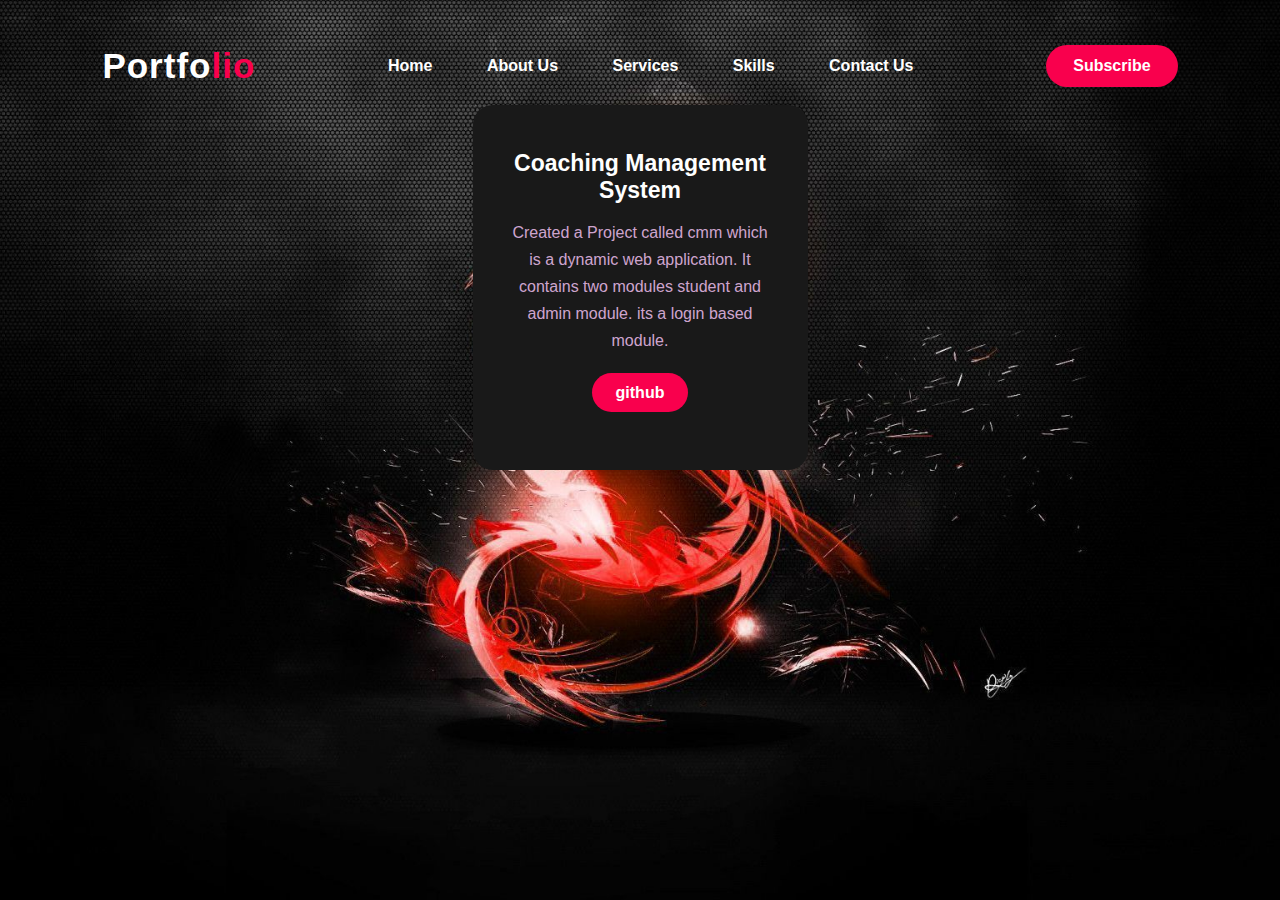
==== projects.html @ 12c4c5e6 "My Personal Portfolio" ====
<!DOCTYPE html>
<html lang="en">
<head>
    <meta charset="UTF-8">
    <meta http-equiv="X-UA-Compatible" content="IE=edge">
    <meta name="viewport" content="width=device-width, initial-scale=1.0">
    <link rel="stylesheet" href="style.css">
    <link rel="stylesheet" href="style2.css">
    <link rel="icon" href="images/favicon.png">
    <title>Document</title>
</head>
<body>
    <div class="hero2">
		<nav>
			<h2 class="logo">Portfo<span>lio</span></h2>
			<ul>
				<li><a href="index.html">Home</a></li>
				<li><a href="#">About Us</a></li>
				<li><a href="#">Services</a></li>
				<li><a href="Programming.html">Skills</a></li>
				<li><a href="#">Contact Us</a></li>
			</ul>
			<a href="#" class="btn">Subscribe</a>
		</nav>

		<div class="box">
			<div class="card">
				<i class="fas fa-bars"></i>
				<h5 > Coaching Management System </h5>
				<div class="pra">
					<p>Created a Project called cmm which is a dynamic web application.
                        It contains two modules student and admin module.
                        its a login based module.
                    </p>
					<p style="text-align: center;">
						<a class="button" href="https://github.com/Ashu2094/CMS_CRUD_WEB_APP">github</a>
					</p>
				</div>
			</div>


	</div>

    
</body>
</html>
---- style.css ----
*{
	padding: 0;
	margin: 0;
	font-family: 'Josefin Sans', sans-serif;
	box-sizing: border-box;
}
.hero{
	height: 100vh;
	width: 100%;
	background-image: url('images/wallpaper2you_355991.jpg');
	background-size: cover;
	background-position: center;
}
nav{
	 display: flex;                   /* FLEX PROPERTY : to align Nav bar horizontally*/
	align-items: center;
	justify-content: space-between;		/* With its flex property ert conatiner the items will have space between them */
	padding-top: 45px;
	padding-left: 8%;
	padding-right: 8%;
}
.logo{
	color: white;
	font-size: 35px;
	letter-spacing: 1px;
	cursor: pointer;
}
span{
	color: #f9004d;
}
nav ul li{
	list-style-type: none;           /* nav bar so no listing like a b c d or 1 2 3 4 or dots anything  */		
	display: inline-block;			/* ....  */
	padding: 10px  25px;
}
nav ul li a{
	color: white;
	text-decoration: none;				/* no decoration like like or something  */
	font-weight: bold;					/* Bolder Font */
	text-transform: capitalize;			/* capitalize	Transforms the first character of each word to uppercase */
}
nav ul li a:hover{
	color: #f9004d;
	transition: .4s;					/* ....  */
}
.btn{
	background-color:#f9004d;
	color: white;
	text-decoration: none;
	border: 2px solid transparent;
	font-weight: bold;
	padding: 10px 25px;
	border-radius: 30px;
	transition: transform .4s;    /* just tranformation in .4 sec  */
}
.btn:hover{
	transform: scale(1.2);				/*  increases or decreases the size of an element (according to the parameters given for the width and height).  */
}
.content{
	position: absolute;      
	top: 50%;
	left:8%;
	transform: translateY(-50%);       /*  method moves an element from its current position (according to the parameters given for the X-axis and the Y-axis).  MOre like marquee tools*/

}
h1{
	color: white;
	margin: 20px 0px 20px;
	font-size: 75px;
}
h3{
	color: white;
	font-size: 25px;
	margin-bottom: 50px;
}
h4{
	color: #fcfc;
	letter-spacing: 2px;
	font-size: 20px;
}
.letstalk form{
	width: 380px;
	max-width: 100%;
	position: relative;          /* is positioned relative to its normal position.
	that is wrt to its originall position  */
}
.letstalk form input:first-child{
	display: inline-block;
	width: 100%;
	padding: 14px 130px 14px 15px;
	border: 2px solid #f9004d;
	outline: none;
	border-radius: 30px;
}
.letstalk form input:last-child{
	position: absolute;										/*  is positioned relative to the nearest positioned ancestor   */
	display: inline-block;
	outline: none;
	border: none;
	padding: 10px 30px;
	border-radius: 30px;
	background-color:#f9004d;
	color: white;
	box-shadow: 0px 0px 5px #000, 0px 0px 15px #858585;      /* attaches one or more shadows to an element.  */
	top: 6px;
	right: 6px; 
}

.about{
	width: 100%;
	padding: 100px 0px;
	background-color: #191919;
}
.about img{
	height: auto;
	width: 430px;
}
.about-text{
	width: 550px;
}
.main{
	width: 1130px;
	max-width: 95%;
	margin: 0 auto;
	display: flex;
	align-items: center;				/* ....property specifies the default alignment for items inside the flexible container.  */
	justify-content: space-around;     /*	Items will have space before, between, and after them  */
}
.about-text h2{
	color: white;
	font-size: 75px;
	text-transform: capitalize;			/* ....  */
	margin-bottom: 20px;
}
.about-text h5{
	color: white;
	letter-spacing: 2px;
	font-size: 22px;
	margin-bottom: 25px;
	text-transform: capitalize;
}
.about-text p{
	color: #fcfc;
	letter-spacing: 1px;
	line-height: 28px;			/* The line-height property specifies the height of a line. or say simply between them  */
	font-size: 18px;
	margin-bottom: 45px;
}
button{
	background-color:#f9004d;
	color: white;
	text-decoration: none;
	border: 2px solid transparent;
	font-weight: bold;
	padding: 13px 30px;
	border-radius: 30px;
	transition: .4s; 
}
button:hover{
	background-color: transparent;
	border: 2px solid #f9004d;
	cursor: pointer;
}

.service{
	background: #101010;
	width: 100%;
	padding: 100px 0px;
}
.title h2{
	color: white;
	font-size: 75px;
	width: 1130px;
	margin: 30px auto;
	text-align: center;
}
.box{
	display: flex;
	justify-content: center;
	align-items: center;
	min-height: 400px;			/* set hight of container  */
}
.card{
	height: 365px;
	width: 335px;
	padding: 20px 35px;
	background: #191919;
	border-radius: 20px;
	margin: 15px;
	position: relative;
	overflow: hidden;
	text-align: center;
}
.card i{
	font-size: 50px;
	display: block;
	text-align: center;
	margin: 25px 0px;
	color: #f9004d;

}
h5{
	color: white;
	font-size: 23px;
	margin-bottom: 15px;
}
.pra p{
	color: #fcfc;
	font-size: 16px;
	line-height: 27px;
	margin-bottom: 25px;
}
.card .button{
	background-color:#f9004d;
	color: white;
	text-decoration: none;
	border: 2px solid transparent;
	font-weight: bold;
	padding: 9px 22px;
	border-radius: 30px;
	transition: .4s; 
}
.card .button:hover{
	background-color: transparent;
	border: 2px solid #f9004d;
	cursor: pointer;
}
.contact-me{
	width: 100%;
	height: 290px;
	background: #191919;
	display: flex;
	align-items: center;
	flex-direction: column;					/* The flexible items are displayed vertically, as a column  */
	justify-content: center;				/* ....  */
}
.contact-me p{
	color: white;
	font-size: 30px;
	font-weight: bold;
	margin-bottom: 25px;
}
.contact-me .button-two{
	background-color:#f9004d;
	color: white;
	text-decoration: none;
	border: 2px solid transparent;
	font-weight: bold;
	padding: 13px 30px;
	border-radius: 30px;
	transition: .4s; 
}
.contact-me .button-two:hover{
	background-color: transparent;
	border: 2px solid #f9004d;
	cursor: pointer;
}
footer{
	position: relative;
	width: 100%;
	height: 400px;
	background: #101010;
	display: flex;
	flex-direction: column;					/* The flexible items are displayed vertically, as a column.  */
	align-items: center;
	justify-content: center;
}
footer p:nth-child(1){
	font-size: 30px;
	color: white;
	margin-bottom: 20px;
	font-weight: bold;
}
footer p:nth-child(2){
	color: white;
	font-size: 17px;
	width: 500px;
	text-align: center;
	line-height: 26px;					/* ....  */
}
.social{
	display: flex;
}
.social a{
	width: 45px;
	height: 45px;
	display: flex;
	align-items: center;
	justify-content: center;
	background:  #f9004d;
	border-radius: 50%;
	margin: 22px 10px;
	color: white;
	text-decoration: none;
	font-size: 20px;
}
.social a:hover{
	transform: scale(1.3);
	transition: .3s;
}
.end{
	position: absolute;
	color:white;
	bottom: 35px;
	font-size: 14px; 
}
.WevDevDetail
{
	text-align: center;
	color: #fcfc;
    letter-spacing: 1px;
    line-height: 28px;
    font-size: 18px;
    margin-bottom: 45px;

}

#WebPara
{
	/* height: 900px;
    width: 900px; */
    padding: 20px 35px;
    background: #191919;
    border-radius: 20px;
    margin: 15px;
    /* position: relative; */
    /* overflow: hidden; */
    text-align: center;
}
.red
{
	color: #f9004d;
}
.white
{
	color: white;
	font-weight: bold;
	font-family: sans-serif;
}
---- style2.css ----
.hero2{
	height: 100vh;
	width: 100%;
	background-image: url('images/wallpaper2you_355991.jpg');
	background-size: cover;
	background-position: center;
}
.box2{
	display: flex;
	justify-content: left;
	align-items: center;
	min-height: 400px;
}
.card2{
	height: 365px;
	width: 335px;
	padding: 30px 35px;
	background: #191919;
	border-radius: 20px;
	margin: 100px;
	position: relative;
	overflow: hidden;
	text-align: center;
}

.cpp{
   
    width: 80%;
    height: auto;
	padding-left: 45px;

}

.service2{
	/* background: #101010; */
	width: 100%;
	padding: 100px 0px;
}
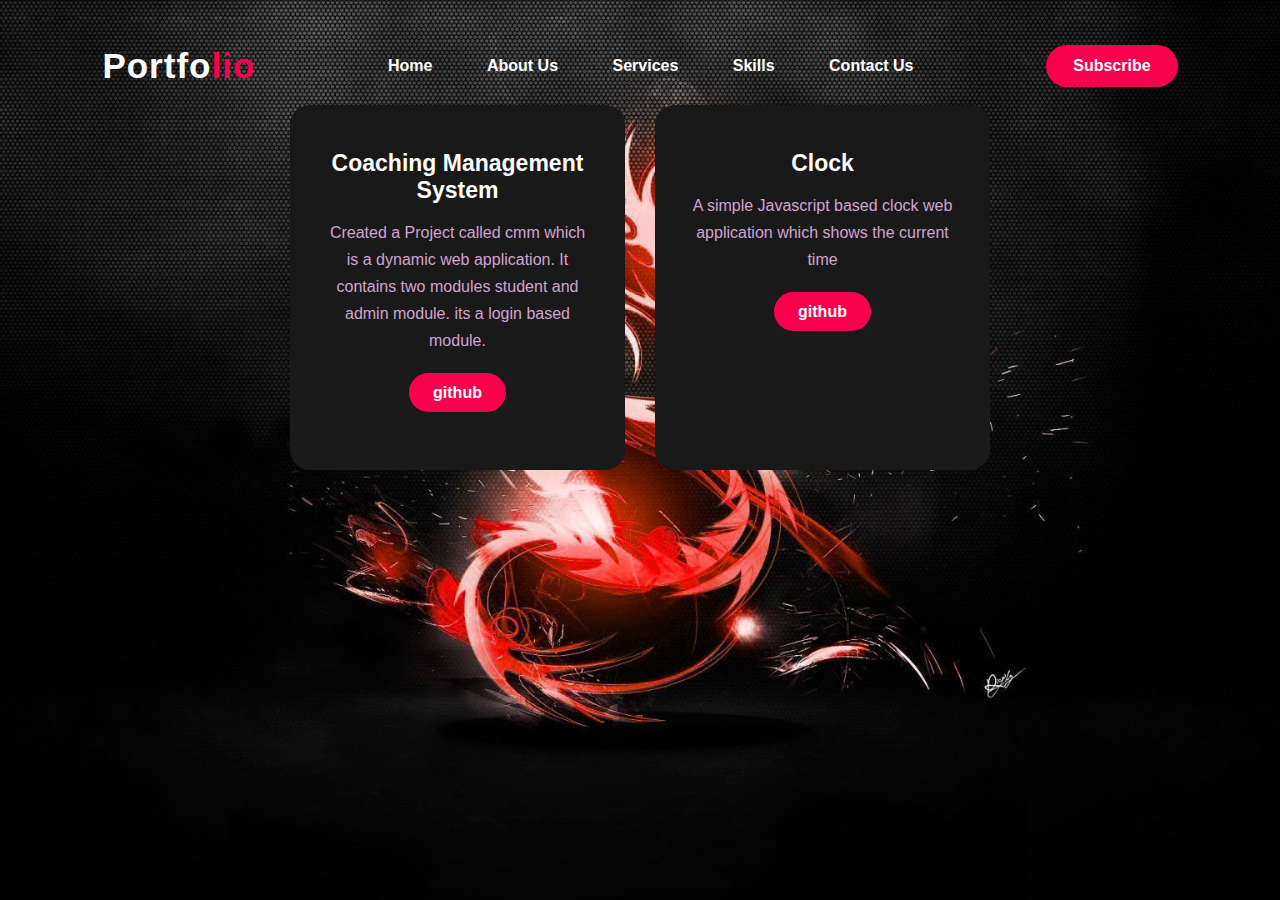
==== commit 68aabc9b: "Update projects.html" ====
--- a/projects.html
+++ b/projects.html
@@ -37,10 +37,22 @@
 					</p>
 				</div>
 			</div>
+			
+			<div class="card">
+				<i class="fas fa-bars"></i>
+				<h5 > Clock </h5>
+				<div class="pra">
+					<p>A simple Javascript based clock web application which shows the current time
+                    </p>
+					<p style="text-align: center;">
+						<a class="button" href="https://ashu2094.github.io/clock_JS/">github</a>
+					</p>
+				</div>
+			</div>
 
 
 	</div>
 
     
 </body>
-</html>+</html>
